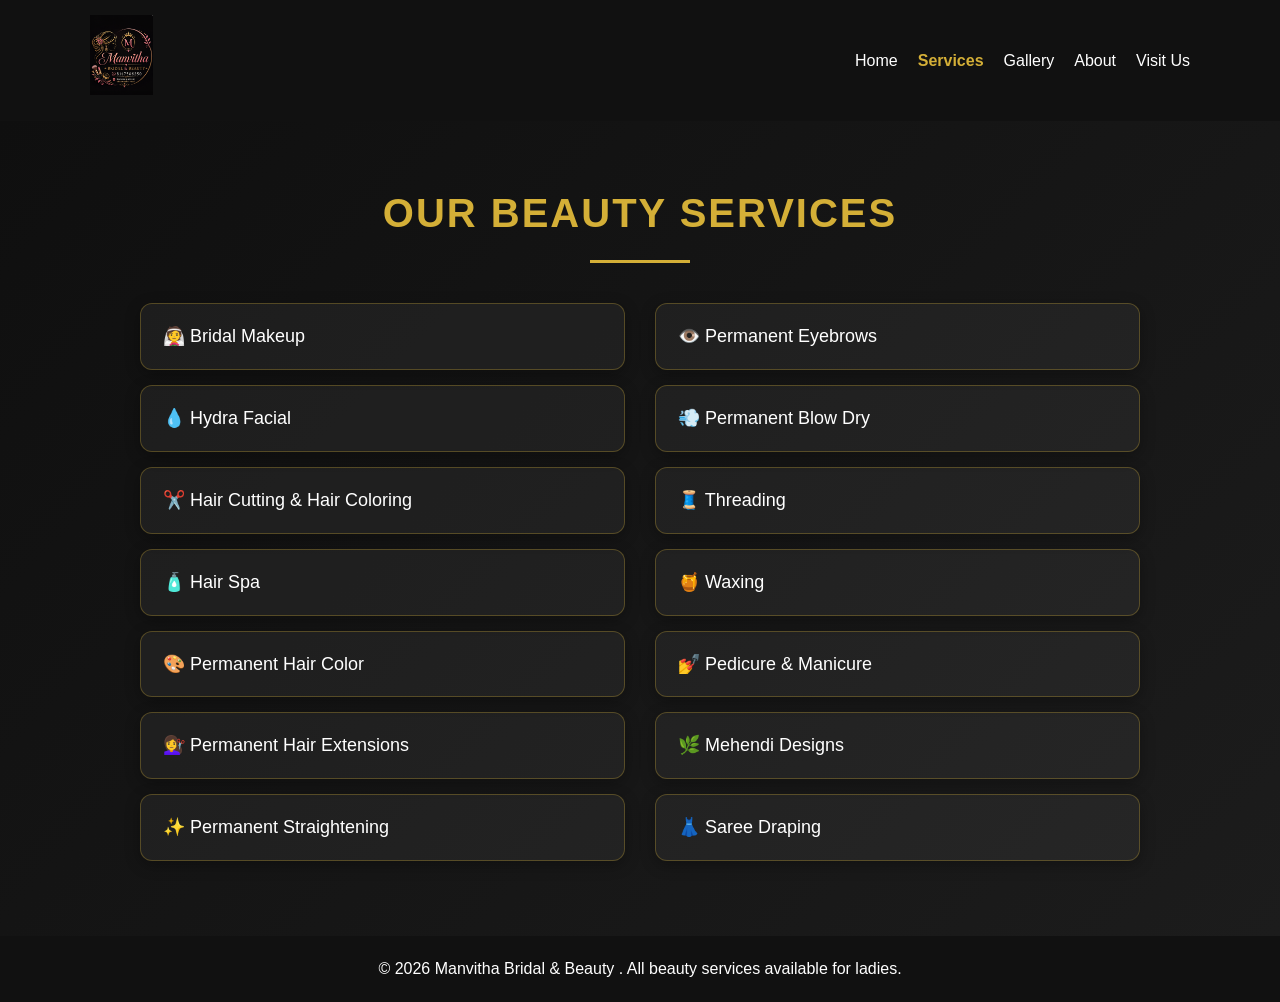
==== services.html @ a05d943f "all changes" ====
<!DOCTYPE html>
<html lang="en">
<head>
    <meta charset="UTF-8">
    <title>Services - Manvitha Bridal & Beauty</title>
    <link rel="icon" href="favicon.jpeg" type="image/jpeg">
    <link rel="stylesheet" href="css/style.css">
</head>
<body>

<header class="header">
    <div class="container">
        <div class="logo">
            <img src="images/logo.jpeg" alt="Logo">
        </div>
        <nav class="nav">
            <ul>
                <li><a href="index.html">Home</a></li>
                <li><a href="services.html" class="active">Services</a></li>
                <li><a href="gallery.html">Gallery</a></li>
                <li><a href="about.html">About</a></li>
                <li><a href="visit.html">Visit Us</a></li>
            </ul>
        </nav>
    </div>
</header>

<section class="services">
    <div class="container">
        <h2>Our Beauty Services</h2>

        <div class="services-grid">

            <div class="service-column">
                <ul>
                    <li>👰 Bridal Makeup</li>
                    <li>💧 Hydra Facial</li>
                    <li>✂️ Hair Cutting & Hair Coloring</li>
                    <li>🧴 Hair Spa</li>
                    <li>🎨 Permanent Hair Color</li>
                    <li>💇‍♀️ Permanent Hair Extensions</li>
                    <li>✨ Permanent Straightening</li>
                </ul>
            </div>

            <div class="service-column">
                <ul>
                    <li>👁️ Permanent Eyebrows</li>
                    <li>💨 Permanent Blow Dry</li>
                    <li>🧵 Threading</li>
                    <li>🍯 Waxing</li>
                    <li>💅 Pedicure & Manicure</li>
                    <li>🌿 Mehendi Designs</li>
                    <li>👗 Saree Draping</li>
                </ul>
            </div>

        </div>
    </div>
</section>

<footer class="footer">
    <p>© 2026 Manvitha Bridal & Beauty . All beauty services available for ladies.</p>
</footer>

</body>
</html>
---- css/style.css ----
/* Reset */
* {
    margin: 0;
    padding: 0;
    box-sizing: border-box;
}
/* Make full page height */
html, body {
    height: 100%;
    margin: 0;
}

body {
    font-family: Arial, sans-serif;
    line-height: 1.6;
    color: #333;
    display: flex;
    flex-direction: column;
}

/* Make main content take remaining space */
.services {
    flex: 1;
}

.logo img {
    height: 80px;
    width: auto;
}

.header .container {
    display: flex;
    justify-content: space-between;
    align-items: center;
}

@media (max-width: 768px) {
    .logo img {
        height: 45px;
    }
}

/* Container */
.container {
    width: 90%;
    max-width: 1100px;
    margin: auto;
}



/* about section*/
.about-section {
    padding: 60px 0;
    background: #ffffff;
}
/* Visit section*/
.visit-section {
    padding: 60px 0;
    background: #f8f8f8;
}

.visit-card {
    background: white;
    padding: 30px;
    border-radius: 10px;
    box-shadow: 0 4px 12px rgba(0, 0, 0, 0.1);
}

.visit-card p {
    margin-bottom: 15px;
    font-size: 16px;
}

.about-section p {
    margin-bottom: 20px;
    font-size: 16px;
    line-height: 1.8;
}

/* Header */
.header {
    background: #111;
    color: #fff;
    padding: 15px 0;
}

.logo {
    font-size: 24px;
}

.header .container {
    display: flex;
    justify-content: space-between;
    align-items: center;
}

.nav ul {
    display: flex;
    list-style: none;
}

.nav a:hover {
    color: #e91e63;
}

.card {
    margin-bottom: 20px;
}

.nav a {
    color: #fff;
    text-decoration: none;
    margin-left: 20px;
}

.menu-btn {
    display: none;
    background: none;
    border: none;
    font-size: 24px;
    color: white;
}

/* Hero */
/* Hero Section */
.hero {
    background: #111;
    color: white;
    min-height: 80vh;
    display: flex;
    align-items: center;
    padding: 50px 0;
}

.hero-content {
    display: flex;
    align-items: center;
    justify-content: space-between;
    gap: 50px;
}

.hero-text {
    flex: 1;
}

.hero-text h1 {
    font-size: 3rem;
    white-space: nowrap;
    color: #d4af37;
    margin-bottom: 15px;
}

.hero-text h2 {
    font-size: 2rem;
    margin-bottom: 15px;
}

.hero-text p {
    font-size: 1.1rem;
    margin-bottom: 25px;
    line-height: 1.8;
}

.hero-image {
    flex: 1;
    text-align: right;
}

.hero-image img {
    width: 100%;
    max-width: 450px;
    max-height: 420px;
    object-fit: cover;
    border-radius: 15px;
}
@media (max-width: 768px) {

    .hero-content {
        flex-direction: column;
        text-align: center;
    }

    .hero-image {
        text-align: center;
    }

    .hero-text h1 {
        font-size: 2rem;
    }

    .hero-text h2 {
        font-size: 1.5rem;
    }
}

.btn {
    display: inline-block;
    padding: 12px 25px;
    background: #d4af37;
    color: #000;
    text-decoration: none;
    border-radius: 5px;
    font-weight: bold;
}

.btn:hover {
    opacity: 0.9;
}

.btn {
    display: inline-block;
    background: #e91e63;
    color: white;
    padding: 10px 20px;
    text-decoration: none;
    margin-top: 15px;
    border-radius: 5px;
}

/* Services */
.services {
    padding: 60px 0;
}

.service-grid {
    display: grid;
    grid-template-columns: repeat(3, 1fr);
    gap: 20px;
}

.card {
    background: #f4f4f4;
    padding: 20px;
    border-radius: 8px;
}

/* About */
.about {
    background: #fff0f5;
    padding: 60px 0;
}


.footer {
    text-align: center;
    padding: 20px;
    background: #111;
    color: white;
}

/* Responsive */
@media(max-width: 768px) {
    .service-grid {
        grid-template-columns: 1fr;
    }

    .nav {
        display: none;
        flex-direction: column;
        background: #111;
        position: absolute;
        top: 60px;
        right: 0;
        width: 200px;
    }

    .nav.active {
        display: flex;
    }

    .menu-btn {
        display: block;
    }
}

/* Page Banner */
.page-banner {
    background: linear-gradient(
        135deg,
        #d4af37 0%,
        #f5d76e 50%,
        #b8860b 100%
    );
    padding: 20px 0;
    text-align: center;
    box-shadow: 0 4px 15px rgba(212, 175, 55, 0.3);
}

.page-banner h1 {
    color: #111;
    font-size: 38px;
    font-weight: 700;
    text-transform: uppercase;
    letter-spacing: 3px;
}

.nav a:hover,
.nav ul li a.active {
    color: #d4af37;
}

/* Visit Section */
.visit-section {
    padding: 60px 0;
    background-color: #f9f9f9;
}

.visit-card {
    background: white;
    padding: 30px;
    border-radius: 10px;
    box-shadow: 0 4px 15px rgba(0,0,0,0.1);
    max-width: 600px;
    margin: auto;
    font-size: 18px;
    line-height: 1.8;
}

/* Active Nav */
.nav ul li a.active {
    color: #ff1493;
    font-weight: bold;
}

/* Premium Visit Card */
.visit-card {
    background: white;
    padding: 35px;
    border-radius: 15px;
    box-shadow: 0 8px 25px rgba(0,0,0,0.1);
    max-width: 650px;
    margin: 30px auto;
    font-size: 18px;
    line-height: 1.8;
    transition: transform 0.3s ease;
}

.visit-card:hover {
    transform: translateY(-8px);
}

/* Phone Number Style */
.phone-number {
    display: inline-block;
    margin-right: 15px;
    color: #101210;
    font-weight: bold;
    font-size: 16px;
}

/* Phone icon style */
.phone-icon {
    color: #25D366;   /* Green */
    margin-right: 6px;
    font-size: 18px;
}

/* Call button */
.call-btn {
    display: inline-block;
    background-color: #25D366;
    color: white;
    padding: 8px 18px;
    border-radius: 25px;
    text-decoration: none;
    font-size: 14px;
    transition: 0.3s ease;
}

.call-btn:hover {
    background-color: #1ebe5d;
    transform: scale(1.05);
}



/* Icon spacing */
.icon {
    margin-right: 5px;
}


/* Instagram icon color */
.insta-icon {
    color: #E1306C;
    margin-right: 6px;
}

/* Instagram link style */
.insta-link {
    text-decoration: none;
    color: #3a1ca6;
    font-weight: bold;
    font-size: 16px;
}

.insta-link:hover {
    text-decoration: underline;
}

/* Google Maps icon style */
.map-icon {
    color: #3e8b3d;   /* Google red */
    margin-right: 6px;
    font-size: 18px;
}

/* Google Map */
.map-container {
    margin-top: 40px;
    border-radius: 15px;
    overflow: hidden;
    box-shadow: 0 8px 25px rgba(0,0,0,0.1);
}

/* WhatsApp Floating Button */
.whatsapp-float {
    position: fixed;
    bottom: 20px;
    right: 20px;
    background-color: #25D366;
    color: white;
    width: 55px;
    height: 55px;
    border-radius: 50%;
    text-align: center;
    font-size: 28px;
    display: flex;
    align-items: center;
    justify-content: center;
    text-decoration: none;
    box-shadow: 0 4px 10px rgba(0,0,0,0.3);
    transition: 0.3s ease;
    z-index: 1000;
}

.whatsapp-float:hover {
    background-color: #1ebe5d;
    transform: scale(1.1);
}

.brand-title {
    font-size: 42px;
    color: #ff1493;
    margin-bottom: 10px;
    font-weight: bold;
}

 /* Gallery Grid */
 .gallery-section {
    padding: 60px 20px;
    background: linear-gradient(135deg, #0f0f0f, #1c1c1c);
    text-align: center;
}

.gallery-section h2 {
    color: #d4af37;
    font-size: 2.5rem;
    text-transform: uppercase;
    letter-spacing: 2px;
    margin-bottom: 30px;
}

.gallery-section h2::after {
    content: "";
    display: block;
    width: 100px;
    height: 3px;
    background: #d4af37;
    margin: 15px auto 0;
}
.gallery-buttons button {
    padding: 12px 22px;
    margin: 8px;
    background: rgba(255,255,255,0.05);
    color: #d4af37;
    border: 1px solid rgba(212, 175, 55, 0.4);
    border-radius: 30px;
    cursor: pointer;
    font-weight: bold;
    transition: all 0.3s ease;
}

.gallery-buttons button:hover {
    background: #d4af37;
    color: #111;
    transform: translateY(-3px);
}
.gallery-buttons button.active {
    background: #d4af37;
    color: #111;
    border-color: #d4af37;
    transform: scale(1.05);
}
.gallery-item img {
    width: 100%;
    border-radius: 12px;
    cursor: pointer;
    transition: all 0.3s ease;
    border: 2px solid rgba(212, 175, 55, 0.2);
}
.gallery-item img:hover {
    transform: scale(1.05);
    border-color: #d4af37;
    box-shadow: 0 8px 20px rgba(212, 175, 55, 0.35);
}
.nav a:hover {
    color: #d4af37;
}
.nav ul li a.active {
    color: #d4af37;
    font-weight: bold;
}

/* Lightbox */
.lightbox {
    display: none;
    position: fixed;
    z-index: 999;
    left: 0;
    top: 0;
    width: 100%;
    height: 100%;
    background: rgba(0,0,0,0.9);
    text-align: center;
    padding-top: 60px;
}

.lightbox img {
    max-width: 80%;
    max-height: 80%;
}

.close {
    position: absolute;
    top: 20px;
    right: 40px;
    font-size: 40px;
    color: white;
    cursor: pointer;
}

.prev, .next {
    position: absolute;
    top: 50%;
    transform: translateY(-50%);
    font-size: 40px;
    color: white;
    background: none;
    border: none;
    cursor: pointer;
}

.prev { left: 5%; }
.next { right: 5%; }

.prev:hover, .next:hover {
    color: deeppink;
}

/* Active Gallery Button */
.gallery-buttons button.active {
    background: deeppink;
    color: white;
    transform: scale(1.05);
}
.gallery-grid {
    display: grid;
    grid-template-columns: repeat(auto-fit, minmax(220px, 1fr));
    gap: 15px;
    margin-top: 20px;
}

.services {
    padding: 60px 20px;
    text-align: center;
    background: linear-gradient(135deg, #0f0f0f, #1c1c1c);
}

.services h2 {
    margin-bottom: 40px;
    font-size: 2.5rem;
    color: #d4af37;
    letter-spacing: 2px;
    text-transform: uppercase;
}
.service-column li {
    background: rgba(255, 255, 255, 0.05);
    color: white;
    margin-bottom: 15px;
    padding: 18px 22px;
    border-radius: 12px;
    border: 1px solid rgba(212, 175, 55, 0.3);
    box-shadow: 0 4px 15px rgba(0,0,0,0.3);
    text-align: left;
    font-size: 18px;
    transition: all 0.3s ease;
}
.service-column li:hover {
    transform: translateY(-5px);
    border-color: #d4af37;
    box-shadow: 0 8px 20px rgba(212, 175, 55, 0.4);
}
.services h2::after {
    content: "";
    display: block;
    width: 100px;
    height: 3px;
    background: #d4af37;
    margin: 15px auto 0;
}

.services-grid {
    display: grid;
    grid-template-columns: 1fr 1fr;
    gap: 30px;
    max-width: 1000px;
    margin: auto;
}

.service-column ul {
    list-style: none;
    padding: 0;
    margin: 0;
}

@media (max-width: 768px) {
    .services-grid {
        grid-template-columns: 1fr;
    }
}
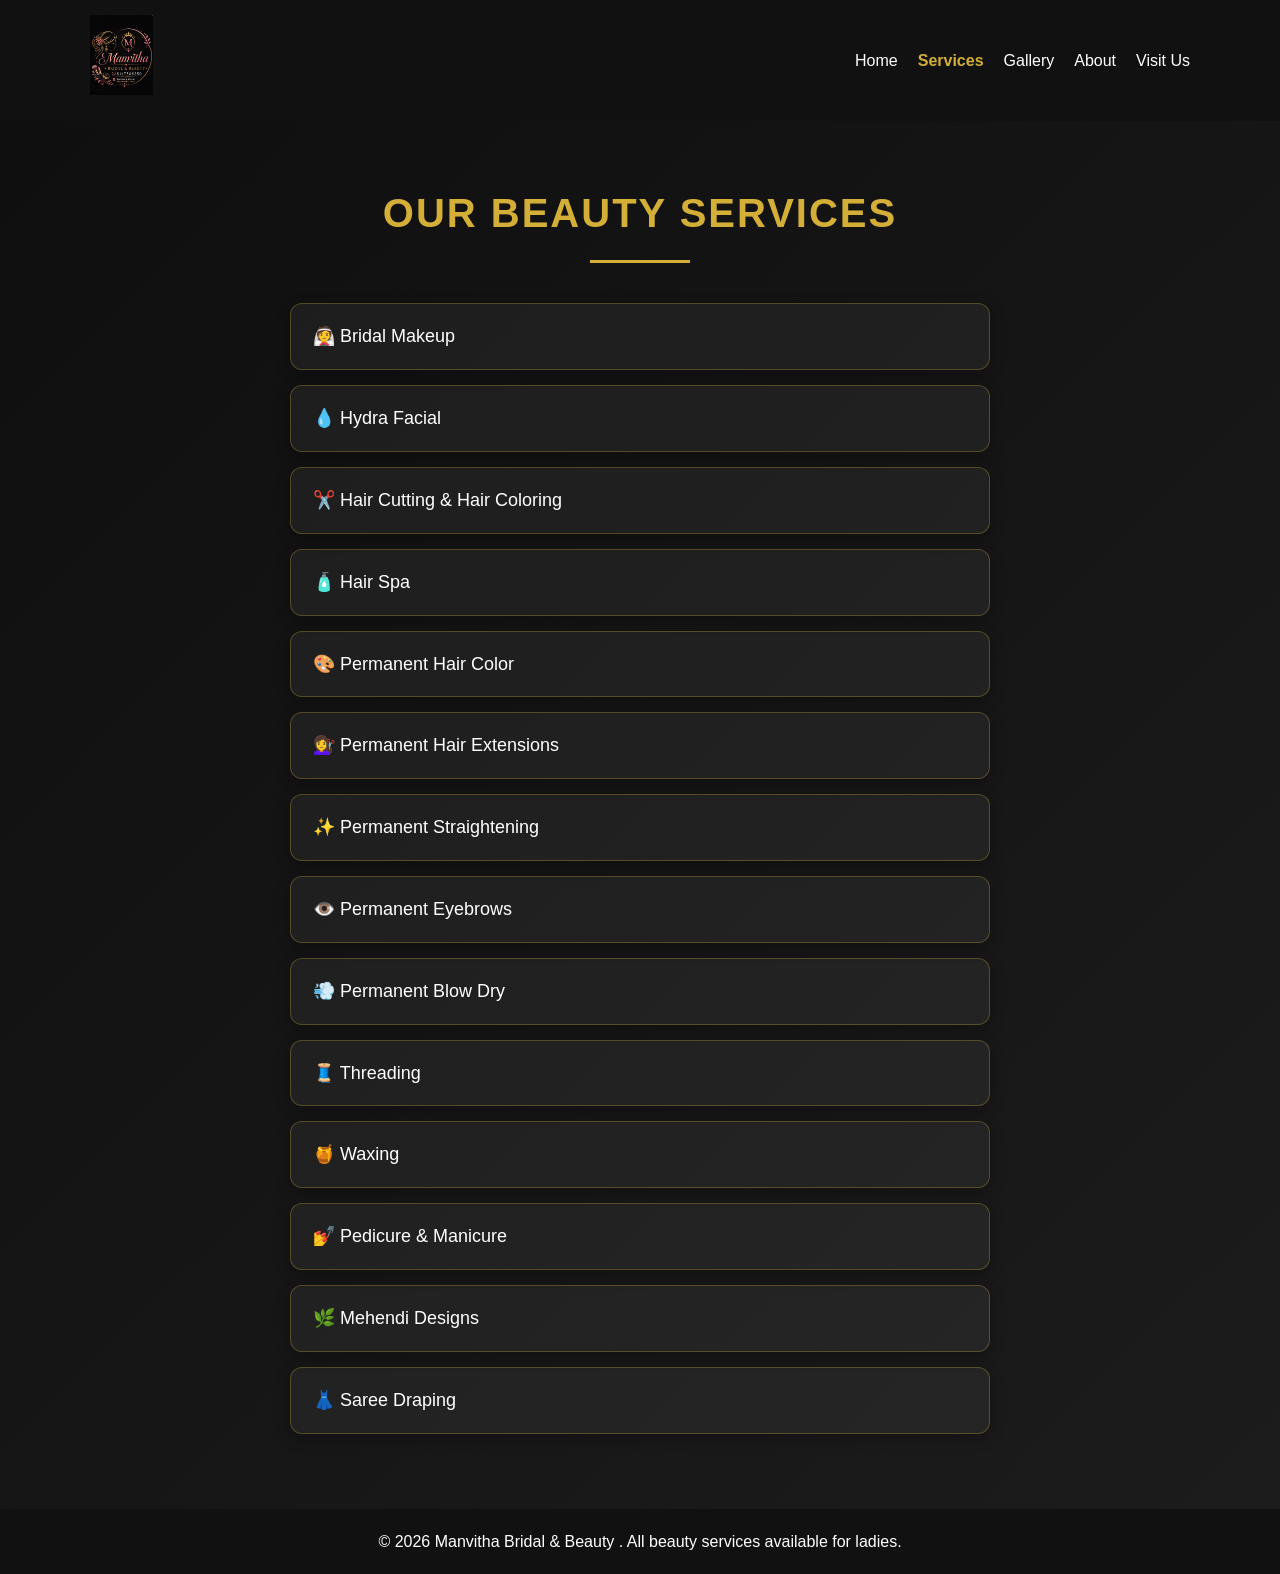
==== commit 7d9d4702: "updated services page" ====
--- a/services.html
+++ b/services.html
@@ -30,8 +30,7 @@
         <h2>Our Beauty Services</h2>
 
         <div class="services-grid">
-
-            <div class="service-column">
+            <div class="service-column">      
                 <ul>
                     <li>👰 Bridal Makeup</li>
                     <li>💧 Hydra Facial</li>
@@ -40,11 +39,6 @@
                     <li>🎨 Permanent Hair Color</li>
                     <li>💇‍♀️ Permanent Hair Extensions</li>
                     <li>✨ Permanent Straightening</li>
-                </ul>
-            </div>
-
-            <div class="service-column">
-                <ul>
                     <li>👁️ Permanent Eyebrows</li>
                     <li>💨 Permanent Blow Dry</li>
                     <li>🧵 Threading</li>
@@ -54,7 +48,6 @@
                     <li>👗 Saree Draping</li>
                 </ul>
             </div>
-
         </div>
     </div>
 </section>
--- a/css/style.css
+++ b/css/style.css
@@ -6,21 +6,15 @@
 }
 /* Make full page height */
 html, body {
-    height: 100%;
-    margin: 0;
+     min-height: 100%;
 }
 
 body {
     font-family: Arial, sans-serif;
     line-height: 1.6;
     color: #333;
-    display: flex;
-    flex-direction: column;
-}
-
-/* Make main content take remaining space */
-.services {
-    flex: 1;
+    margin: 0;
+    
 }
 
 .logo img {
@@ -218,10 +212,7 @@
     border-radius: 5px;
 }
 
-/* Services */
-.services {
-    padding: 60px 0;
-}
+
 
 .service-grid {
     display: grid;
@@ -572,10 +563,13 @@
     margin-top: 20px;
 }
 
+/*Services*/
+
 .services {
     padding: 60px 20px;
     text-align: center;
     background: linear-gradient(135deg, #0f0f0f, #1c1c1c);
+    min-height: auto;
 }
 
 .services h2 {
@@ -611,11 +605,9 @@
     margin: 15px auto 0;
 }
 
-.services-grid {
-    display: grid;
-    grid-template-columns: 1fr 1fr;
-    gap: 30px;
-    max-width: 1000px;
+ .services-grid {
+    display: block;
+    max-width: 700px;
     margin: auto;
 }
 
